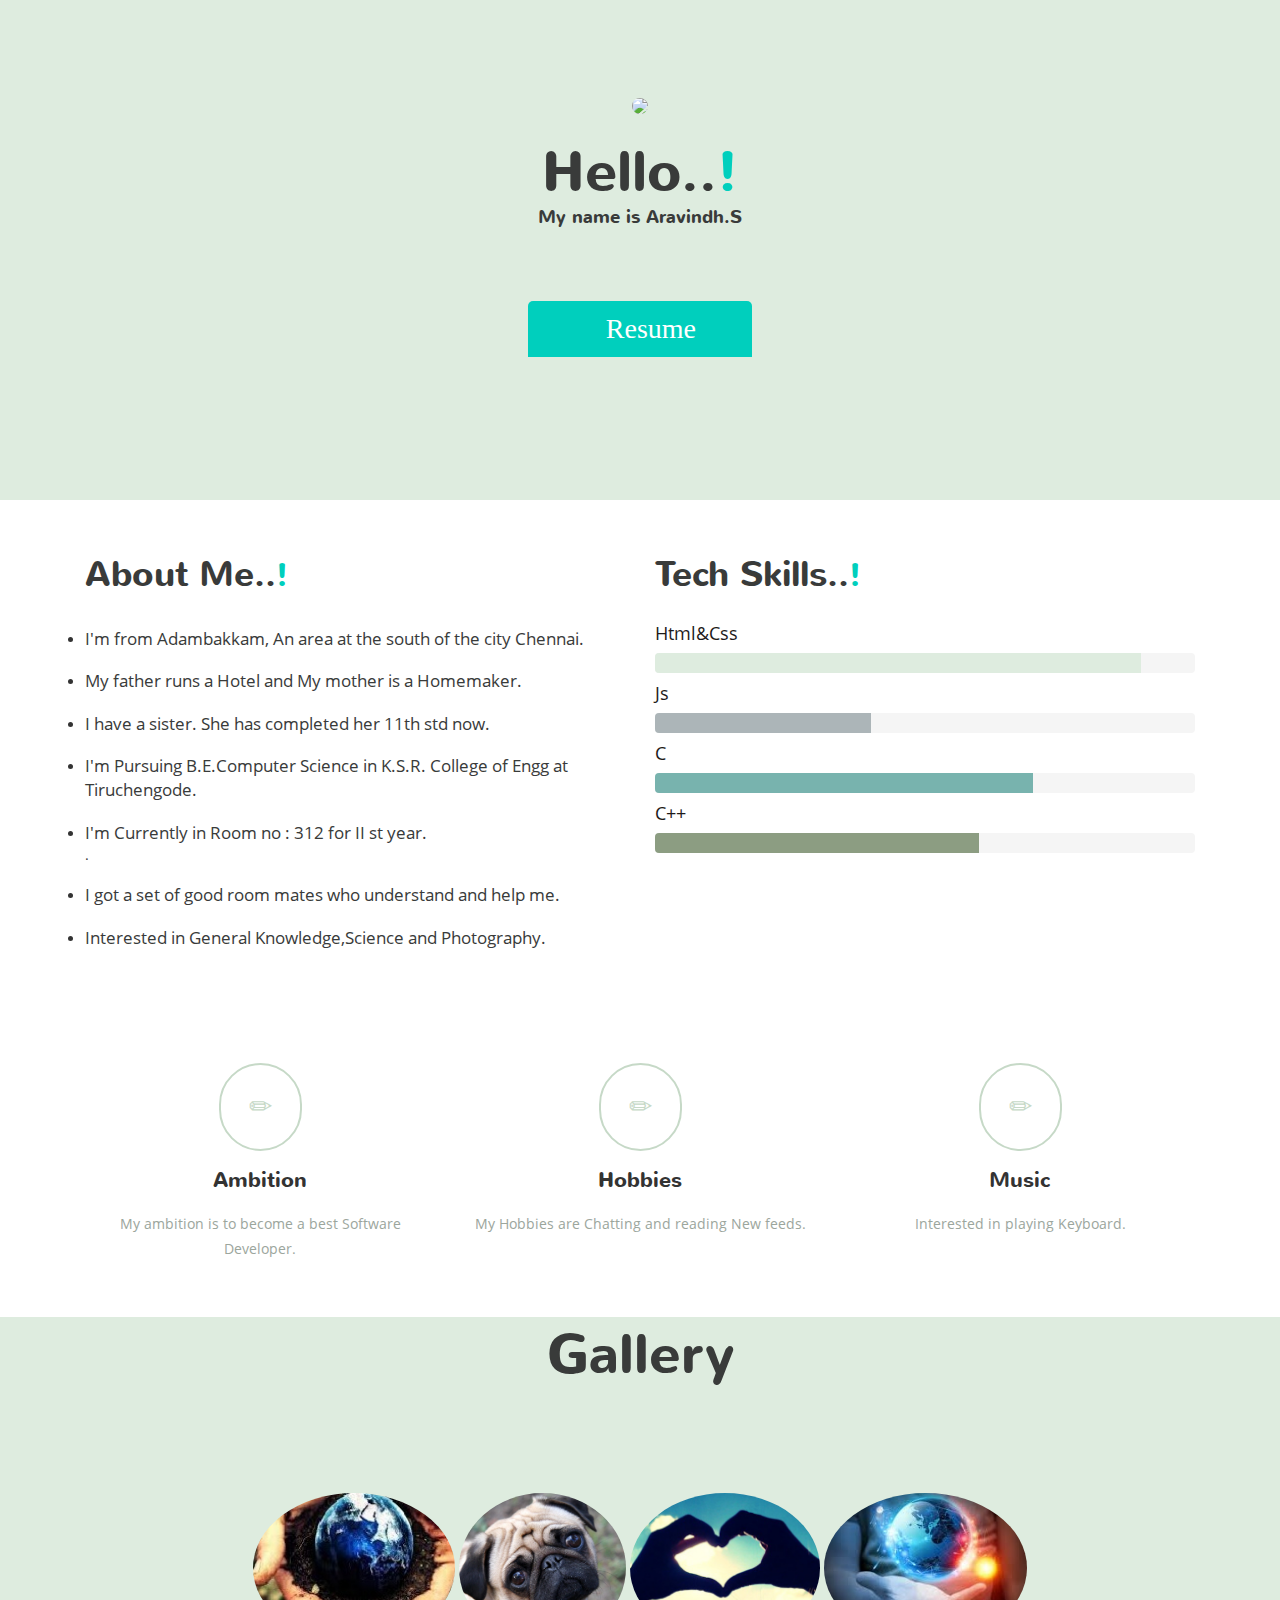
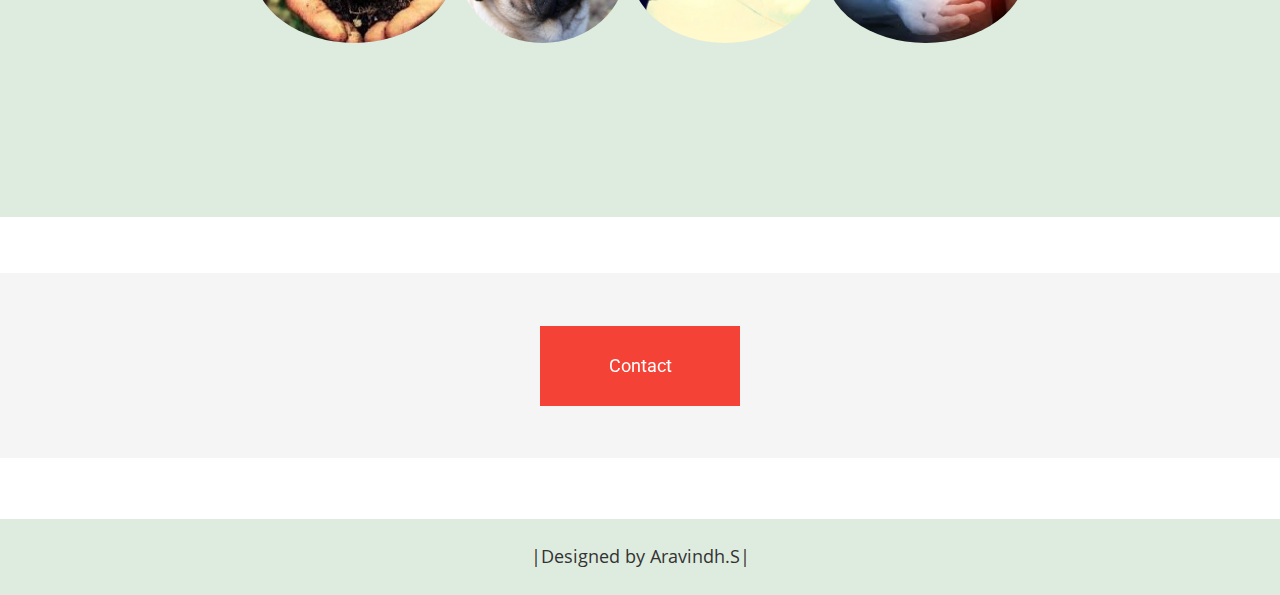
==== index.html @ 372707e8 "Add files via upload" ====
<!DOCTYPE HTML>
<html>
<head>
<title>Aravindh's Biodata</title>
<link rel="icon" href="logo.ico" type="image/ico"/>
<link href="style1.css" rel="stylesheet" type="text/css" media="all">
<link href="style.css" rel="stylesheet" type="text/css" media="all" />
</head>
    <body>
	<div class="header-section">
	<div class="continer">
<img src="p1.jpg">
<h1>hello..<span>!</span></h1>
<p>My name is Aravindh.S</p>
	<a href="Resume.pdf" class="scroll top"><span class="glyphicon glyphicon-triangle-bottom" aria-hidden="true">Resume</span></a>
	</div>
	</div>
		<div class="study-section">
		<div class="container">
		<div class="study-grids">
		<div class="col-md-6 study-grid">
<h3>About Me..<span>!</span></h3>
		<div class="study1"><ul>
<li><p>I'm from Adambakkam, An area at the south of the city Chennai.</p></li>
<li><p>My father runs a Hotel and My mother is a Homemaker.</p></li>
<li><p>I have a sister. She has completed her 11th std now.</p></li>
<li><p>I'm Pursuing B.E.Computer Science in K.S.R. College of Engg at Tiruchengode.</p></li>
<li><p>I'm Currently in Room no : 312 for II st year.</p></li>.
<li><p>I got a set of good room mates who understand and help me.</p></li>
<li><p>Interested in General Knowledge,Science and Photography.</p></li></ul>
		</div>
		</div>
			<div class="col-md-6 study-grid">
<h3>Tech skills..<span>!</span></h3>
			<div class="study2">
<h4>html&Css</h4>
			<div class="progress">
			  <div class="progress-bar progress-bar-success" role="progressbar" aria-valuenow="40" aria-valuemin="0" aria-valuemax="100" style="width: 90%">
			<span class="sr-only">40% Complete (success)</span>
			  </div>
			</div>
<h4>Js</h4>
		<div class="progress">
	  <div class="progress-bar progress-bar-info" role="progressbar" aria-valuenow="20" aria-valuemin="0" aria-valuemax="100" style="width: 40%">
		<span class="sr-only">20% Complete</span>
	  </div>
	  </div>
<h4>C</h4>
	<div class="progress">
  <div class="progress-bar progress-bar-warning" role="progressbar" aria-valuenow="60" aria-valuemin="0" aria-valuemax="100" style="width: 70%">							<span class="sr-only">60% Complete (warning)</span>
	</div>
	</div>
<h4>C++<h4>
	<div class="progress">
	<div class="progress-bar progress-bar-danger" role="progressbar" aria-valuenow="80" aria-valuemin="0" aria-valuemax="100" style="width: 60%">
	<span class="sr-only">80% Complete (danger)</span>
        </div>
	</div>
	</div>
	</div>
			<div class="clearfix"></div>
	</div>
	</div>
	</div>
			<div class="service-section" id="service">
			<div class="container">
			<div class="service-grids">
			<div class="col-md-4 service-grid">
			<span class="glyphicon glyphicon-pencil" aria-hidden="true"></span>
<h4>Ambition</h4>
	<span> </span>
<p>My ambition is to become a best Software Developer.</p>
			</div>
			<div class="col-md-4 service-grid">
			<span class="glyphicon glyphicon-pencil" aria-hidden="true" size="40px"></span>
<h4>Hobbies</h4>
	<span> </span>
<p>My Hobbies are Chatting and reading New feeds.</p>
			</div>
			<div class="col-md-4 service-grid">
			<span class="glyphicon glyphicon-pencil" aria-hidden="true"></span>
<h4>Music</h4>
	<span> </span>
<p>Interested in playing Keyboard.</p>
			</div>
			<div class="clearfix"> </div>
			</div>
			</div>
			</div>
<div class="header-section">
	<div class="continer">
<div class="gal"><p>Gallery</p></div>
<img src="1.jpg" height="150px" width:"150px">
<img src="4.jpg" height="150px" width:"150px">
<img src="3.jpg" height="150px" width:"150px">
<img src="2.jpg" height="150px" width:"150px">
</div>
</div>
	<div class="social-icons">
<iframe frameborder="0" style="height: 185px; overflow:scroll; width: 100%" src="contact.html" marginheight="1" marginwidth="1" name="cboxmain" id="cboxmain" seamless="seamless" scrolling="no" frameborder="0" allowtransparency="true"></iframe>
</iframe>
	<div class="clearfix"> </div>
	</div>
	</div>
	<div class="footer-section">
	<div class="container">
	<div class="footer-top">
<h4>|Designed by Aravindh.S|</h4>
	</div>
	</div>
	</div>
</body>
</html>
---- style.css ----
iframe{
    background-color: white;
    border: 0px;
}
@font-face {
    font-family: 'Nunito-Bold';
    src:url(Nunito-Bold.ttf) format('truetype');
}
@font-face {
    font-family: 'OpenSans-Regular';
    src:url(OpenSans-Regular.ttf) format('truetype');
}
body a{
    transition:0.5s all;
	-webkit-transition:0.5s all;
	-moz-transition:0.5s all;
	-o-transition:0.5s all;
	-ms-transition:0.5s all;
}
input[type="button"]{
	transition:0.5s all;
	-webkit-transition:0.5s all;
	-moz-transition:0.5s all;
	-o-transition:0.5s all;
	-ms-transition:0.5s all;
}

h1,h2,h3,h4,h5,h6{
	padding:0 0;
	margin:0 0;
}
img{
border-radius:50%;
}
.gal{
 font-size:3em;
}
p{
	padding:0 0;
	margin:0 0;
}
ul{
	padding:0 0;
	margin:0 0;	
}
body{
	padding:0 0;
	margin:0 0; 
	font-family: 'OpenSans-Regular';

}
.header-section {
  background: #deecdf;
  text-align: center;
    min-height: 500px;
}
.header-section img {
  margin-top: 7em;
}
.header-section h1 {
  font-family: 'Nunito-Bold';
  font-size: 4em;
  text-transform: capitalize;
  color: #393b3a;
  padding: 0.5em 0 0 0;
}
.header-section span {
  color: #00cfbd;
  font-size: 1em;
}
.header-section p {
  font-family: 'Nunito-Bold';
  font-size: 1.3em;
  color: #393b3a;
}
span.glyphicon.glyphicon-triangle-bottom {
  font-size: 2em;
  color: #fff;
  background-color: rgb(0, 207, 189);
  padding: 0.5em 2em;
  border-radius: 5px 5px 0 0;
  margin-top: 2.5em;
  }
.study-section {
  padding: 4em 0;
}
.study-grid h3 {
  font-family: 'Nunito-Bold';
  font-size: 2.5em;
  text-transform: capitalize;
  color: #393b3a;
  
}
.study-grid span {
  color: #00cfbd;
  font-size: 0.9em;
}
.study-grid p {
  font-size: 1.2em;
  color: #393b3a;
  padding: 1.1em 0 0 0;
  }
.study-grid label {
  font-size: 0.8em;
  color: #9CA69D;
  margin: 0 0 0 7px;
}
.progress {
	margin: 10px 0;
	 box-shadow: none;
}
.progress-bar-success {
  background-color: #DEECDF;
   box-shadow: none;
}
.progress-bar-info {
  background-color: #ACB5B8;
    box-shadow: none;
}
.progress-bar-warning {
  background-color: #78B3AE;
   box-shadow: none;
}
.progress-bar-danger {
  background-color: #8C9D82;
  box-shadow: none;
  }
.study-grid h4 {
  font-size: 1.3em;
  text-transform: capitalize;
  color: rgb(29, 26, 26);
  }
.study1 {
  padding: 1em 0 0;
}
.study2 {
  padding: 2em 0 0;
}
.service-section {
  text-align: center;
  padding: 4em 0;
}
.service-grid h4 {
  font-size: 1.5em;
  margin: 0.9em 0;
    font-family: 'Nunito-Bold';
}
.service-grid p {
  font-size: 1em;
  font-weight: 400;
  color: #9CA69D;
    line-height: 1.8em;
}
span.glyphicon.glyphicon-pencil {
  font-size: 2em;
  color: #C6D9C7;
  border-radius: 50px;
  border: 2px solid;
  padding: 1em;
}
span.glyphicon.glyphicon-phone{
font-size: 2em;
  color: #C6D9C7;
  border-radius: 50px;
  border: 2px solid;
  padding: 1em;
}
span.glyphicon.glyphicon-signal{
font-size: 2em;
  color: #C6D9C7;
  border-radius: 50px;
  border: 2px solid;
  padding: 1em;
}

.social-icons {
	background:#fff;
	padding: 4em 0;

}
.social-icons h3 {
  font-family: 'Nunito-Bold';
  font-size: 2.5em;
  text-transform: capitalize;
  color: #393b3a;
  text-align: center;
  margin-bottom:2em;
}
.face p {
  font-size: 3em;
  color: #B4BEB9;
  font-weight: 500;
  margin: 0 9px;
 
}
.face h4 {
  font-size: 0.9em;
  color: #393b3a;
  font-weight: 500;
  text-transform: capitalize;
  margin-top: 1.2em;
  cursor: pointer;
  text-align: center;
}

i.facebook {
  width: 64px;
  height: 64px;
  background: url("img-sprite.png")no-repeat 0px 0px;
  float: left;
  vertical-align: middle;
    margin: 0 10px;
}
i.twitter{
   width: 64px;
  height: 64px;
  background: url("img-sprite.png")no-repeat -64px 0px;
  float: left;
  vertical-align: middle;
    margin: 0 10px;
}
i.google {
   width: 64px;
  height: 64px;
  background: url("img-sprite.png")no-repeat -128px 0px;
  float: left;
  vertical-align: middle;
    margin: 0 10px;
}
i.beh {
  width: 64px;
  height: 64px;
  background: url("img-sprite.png")no-repeat -192px 0px;
  float: left;
  vertical-align: middle;
    margin: 0 10px;
}
.contact-section {
  padding: 4em 0;
  background: #deecdf;
 
 }
.contact-section h3 {
    font-family: 'Nunito-Bold';
  font-size: 2.5em;
  text-transform: capitalize;
  color: #393b3a;
  text-align: center;
  margin-bottom: 2em;

}

.footer-section{
	padding:2em 0;
	text-align:center;
	background:#deecdf;
}
.footer-bottom {
	margin-top: 1em;
}
.footer-top p {
	font-size: 0.9em;
	color: #1B1B1B;
	font-weight: 400;
}
.footer-top  a {
	font-size: 1em;
	color:#1B1B1B;
	font-weight: 400;
	text-transform: capitalize;
}
.footer-top a:hover {
	color: #1B1B1B;
}
.footer-top a {
	margin: 0 6px 0 6px;
}
#toTop {
	display: none;
	text-decoration: none;
	position: fixed;
	bottom: 10px;
	right: 10px;
	overflow: hidden;
	width: 48px;
	height: 48px;
	border: none;
	text-indent: 100%;
	background: url("to-top2.png") no-repeat 0px 0px;
}
/*-- responsive-design --*/
@media only screen and (max-width:1024px) {
.header-section h1 {
   font-size: 3em;
 }
.header-section p {
	font-size: 1.2em;
}
.study-grid h3 {
   font-size: 2em;
 }
.study-grid p {
  font-size: 1.1em;
}
.study-grid h4 {
  font-size: 1.3em;
 }
 .service-grid h4 {
  font-size: 1.3em;
 }
 .service-grid p {
  font-size: 0.965em;
 }
 .social-icons h3 {
  font-size: 2em;
 }
 .face p {
  font-size: 2.5em;
 }
 .face h4 {
    margin-top: 2em;
}
.contact-section h3 {
    font-size: 2em;
}
.contact-details form input[type="text"], .contact-details form textarea {
    font-size: 1em;
}
.contact-details form textarea {
  height: 225px;
 }
.contact-details input[type="submit"] {
	padding: 1em 1.5em;
}
.google-map iframe {
  height: 400px;
}
}
@media only screen and (max-width: 768px){
.header-section {
   min-height: 472px;
}
.header-section h1 {
  font-size: 2.5em;
}
.header-section p {
  font-size: 1.1em;
}
span.glyphicon.glyphicon-triangle-bottom {
  font-size: 1.5em;
}
.study-section {
  padding: 3em 0;
}
.study-grid {
  float: left;
  width: 50%;
}
.study-grid h3 {
  font-size: 1.6em;
}
.study-grid p {
  font-size: 1em;
  padding: 1.2em 0 0 0;
}
.study-grid h4 {
  font-size: 1.1em;
}
.service-section {
  text-align: center;
  padding: 3em 0;
}
.service-grid {
  float: left;
  width: 33.3%;
  }
.service-grid h4 {
  font-size: 1.1em;
}
.service-grid p {
  font-size: 0.95em;
}
.social-icons {
   padding: 3em 0;
  }
.social-icons h3 {
  font-size: 1.6em;
    margin-bottom: 1.5em;
}
.face {
  float: left;
  width: 25%;
}
.face p {
  font-size: 2em;
  margin: 0 1px;
}
.face h4 {
  margin-top: 2.5em;
}
i.facebook {
  width: 52px;
  height: 52px;
  background: url(img-sprite.png)no-repeat 0px 0px;
  margin: 0 8px;
  background-size: 410px;
}
i.twitter {
  width: 52px;
  height: 52px;
  background: url(img-sprite.png)no-repeat -52px 0px;
  margin: 0 8px;
  background-size: 408px;
}
i.google {
  width: 52px;
  height: 52px;
  background: url(img-sprite.png)no-repeat -105px 0px;
  margin: 0 8px;
  background-size: 410px;
}
i.beh {
  width: 52px;
  height: 52px;
  background: url(img-sprite.png)no-repeat -158px 0px;
  margin: 0 8px;
  background-size: 410px;
}
.contact-section {
  padding: 3em 0;
}
.contact-section h3 {
  font-size: 1.6em;
  margin-bottom: 1.5em;
}
.contact-left {
  float: left;
  width: 50%;
}
.contact-right {
  float: left;
  width: 50%;
}
.contact-details form input[type="text"], .contact-details form textarea {
    padding: 1em 1em;
}
.contact-details form textarea {
  height: 185px;
}
.contact-details input[type="submit"] {
  padding: 1em 1em;
  font-size: 0.96em;
}
}
@media only screen and (max-width: 640px){
.header-section img {
  margin-top: 5em;
}
.header-section {
  min-height: 430px;
}
.header-section h1 {
  font-size: 2em;
}
.header-section p {
  font-size: 1.05em;
}
.study-grid h3 {
  font-size: 1.5em;
}
.study-grid {
  float: none;
  width: 100%;
  margin-top: 2em;
}
.study1 {
  padding: 0em 0 0;
}
.study2 {
  padding: 1em 0 0;
}
.study-grid p {
  font-size: 0.965em;
  padding: 1.2em 0 0 0;
}
.study-section {
  padding: 1em 0;
}
.study-grid h4 {
  font-size: 1em;
}
.service-grid h4 {
  font-size: 1em;
}
.social-icons h3 {
  font-size: 1.5em;
}
i.facebook {
  width: 44px;
  height: 44px;
  background: url(/img-sprite.png)no-repeat 0px 0px;
  background-size: 346px;
    margin: 0 10px;
}
i.twitter {
  width: 44px;
  height: 44px;
  background: url(img-sprite.png)no-repeat -44px 0px;
  background-size: 345px;
    margin: 0 10px;
}
i.google {
  width: 44px;
  height: 44px;
  background: url(img-sprite.png)no-repeat -88px 0px;
  background-size: 345px;
    margin: 0 10px;
}
i.beh {
 width: 45px;
  height: 44px;
  background: url(img-sprite.png)no-repeat -132px 0px;
  background-size: 345px;
    margin: 0 10px;
}
.face p {
  font-size: 1.5em;
  margin: 0 1px;
}
.contact-section h3 {
  font-size: 1.5em;
 }
.contact-details input[type="submit"] {
    font-size: 0.9em;
}
 .google-map iframe {
  height: 350px;
}
}
@media only screen and (max-width: 480px){
.header-section img {
  margin-top: 5em;
  width: 30%;
}
.header-section {
  min-height: 345px;
}
.header-section h1 {
  font-size: 1.5em;
}
span.glyphicon.glyphicon-triangle-bottom {
  font-size: 1.3em;
}
.header-section p {
  font-size: 1em;
}
.study-grid h3 {
  font-size: 1.3em;
}
.study-grid {
  margin-top: 1em;
  padding:0;
}
.study-grid p {
  font-size: 0.92em;
}
.study-grid h4 {
  font-size: 0.95em;
}.service-section {
  padding: 0em 0;
}
.service-grid {
  float: none;
  width: 100%;
  padding: 0;
  margin-top: 2em;
}
.service-grid h4 {
  font-size: 0.95em;
}
.social-icons h3 {
  font-size: 1.3em;
   margin-bottom: 1em;
}
.face p {
  font-size: 1.3em;
  text-align: center;
}
 .face h4 {
  margin-top: 1em;
  line-height: 1.5em;
}
.social-icons {
  padding: 2em 0;
}
.contact-section {
  padding: 2em 0;
}
.contact-section h3 {
  font-size: 1.3em;
  margin-bottom: 1em;
}
.contact-details form textarea {
  height: 160px;
}
.contact-left {
  float: none;
  width: 100%;
  padding:0;
}
.contact-right {
  float: none;
  width: 100%;
  padding:0;
}
.contact-details form input[type="text"], .contact-details form textarea {
  padding: 0.5em 0.5em;
  font-size: 0.95em;
}
.contact-details input[type="submit"] {
  font-size: 0.85em;
  padding: 0.8em 1em;
}
.google-map iframe {
  height: 300px;
}
}
@media only screen and (max-width: 320px){
.header-section img {
  margin-top: 4em;
  width: 40%;
}
.header-section h1 {
  font-size: 1.8em;
}
span.glyphicon.glyphicon-triangle-bottom {
  font-size: 1em;
}
.header-section {
  min-height: 300px;
}
.study-grid h3 {
  font-size: 1.5em;
}
.study-section {
  padding: 0em 0;
}
.study-grid p {
  font-size: 0.9em;
}
.study-grid {
  margin-top: 1.5em;
 }
 .study-grid h4 {
  font-size: 1.15em;
}
.service-grid h4 {
  font-size: 1.15em;
}
.social-icons h3 {
  font-size: 1.5em;
 
}
.face {
  float: left;
  width: 25%;
  padding: 0;
}
.contact-section h3 {
  font-size: 1.5em;
}
.google-map iframe {
  height: 250px;
}
.contact-section {
  padding: 1em 0;
}
.contact-details input[type="submit"] {
  font-size: 0.8em;
}
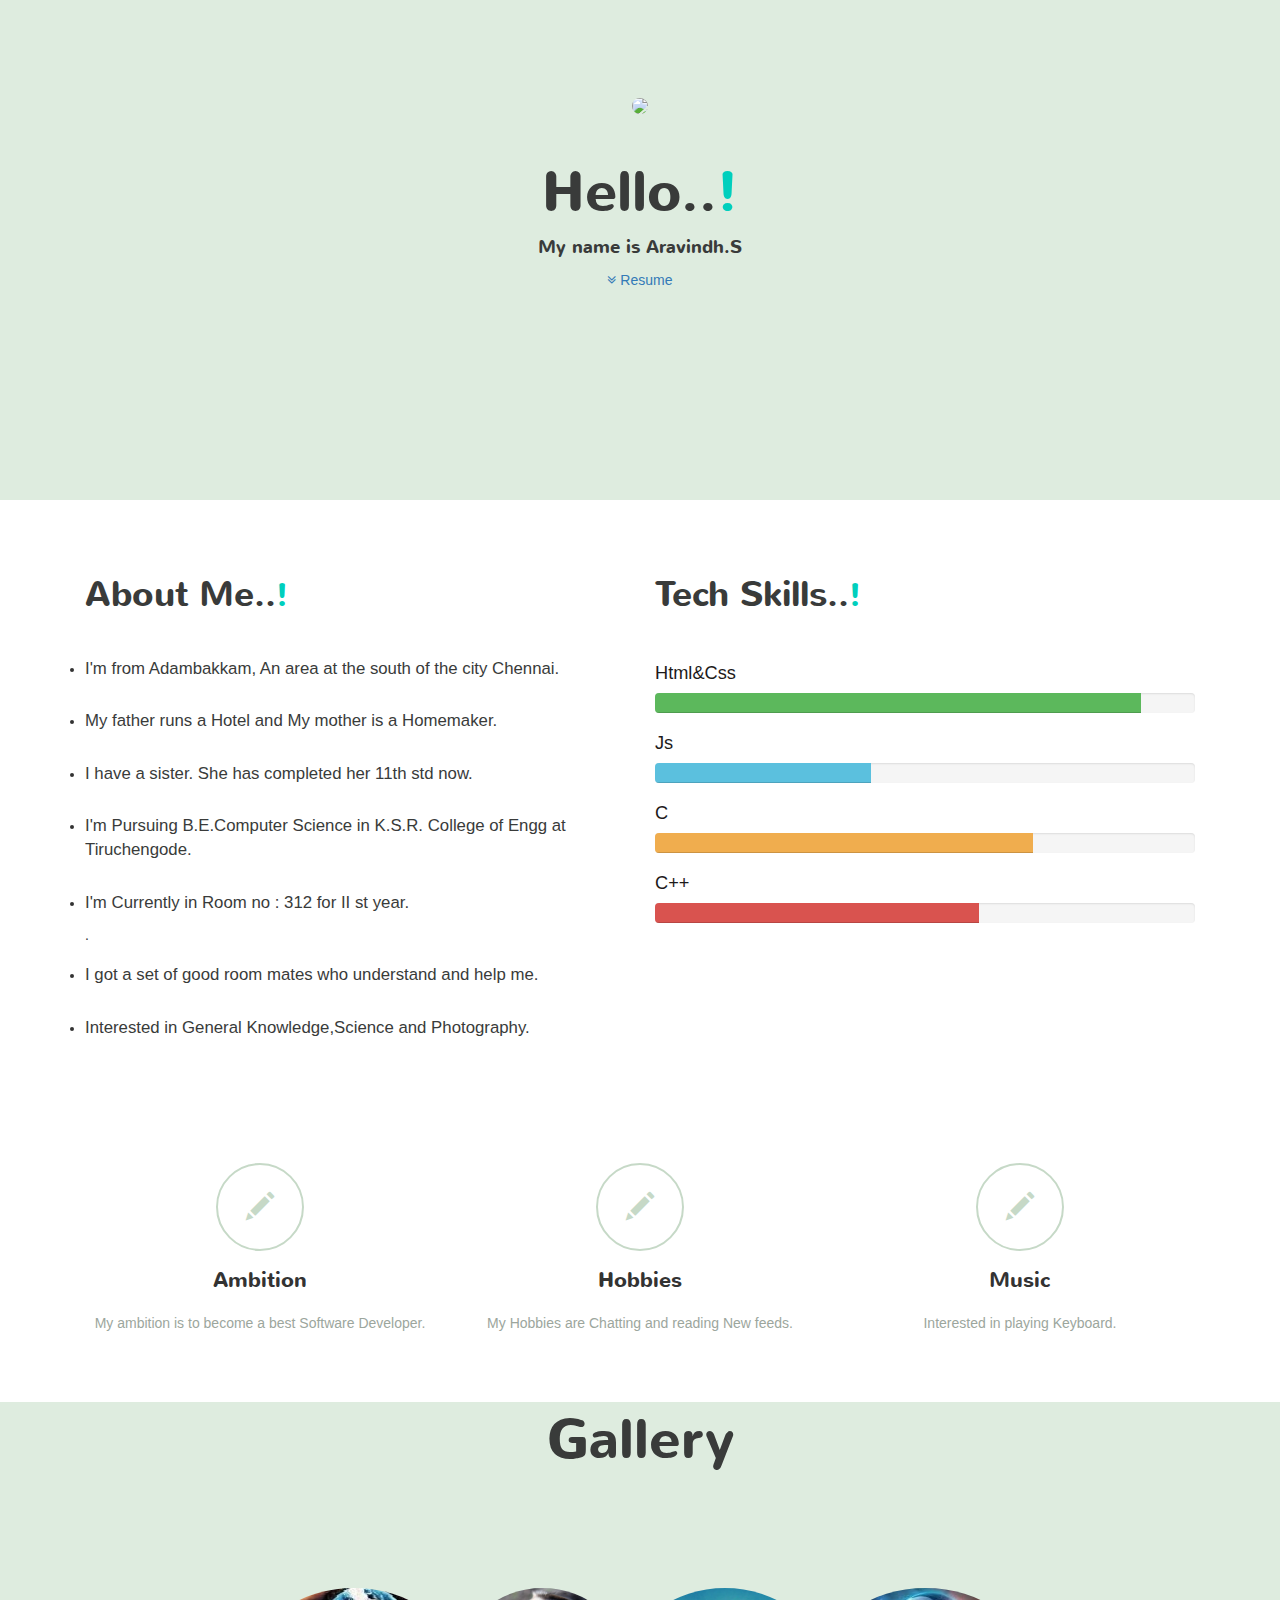
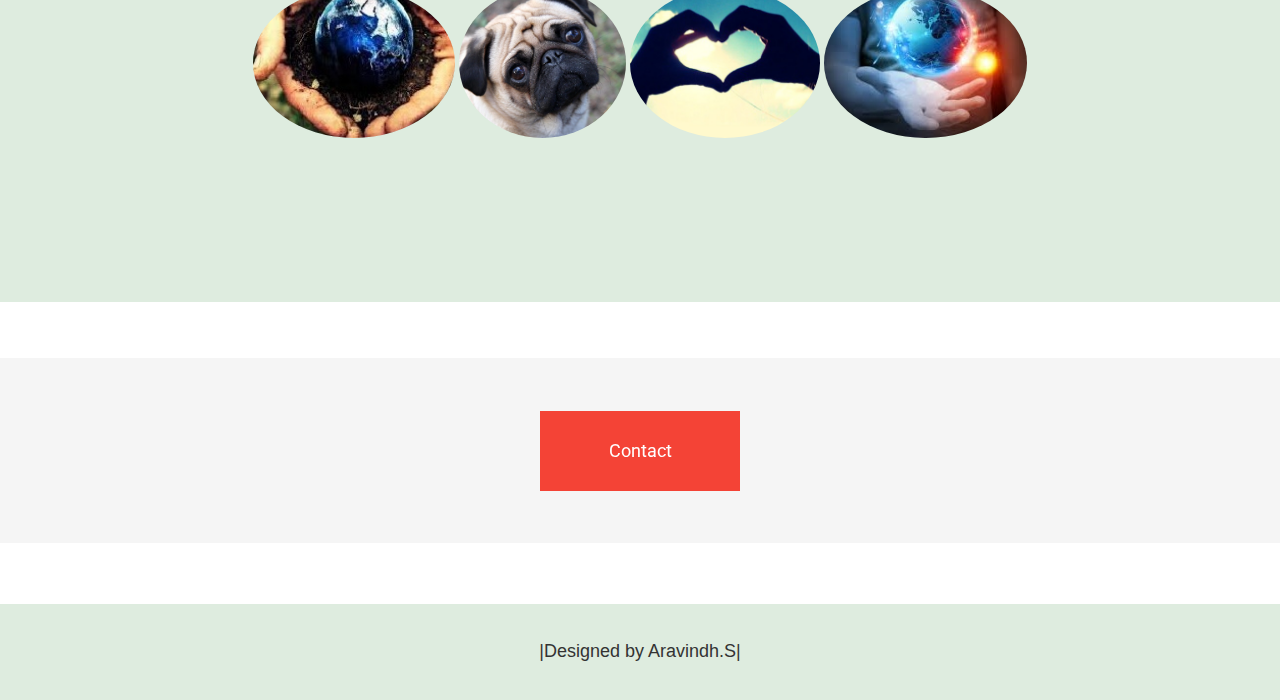
==== commit 10047c6c: "Update index.html" ====
--- a/index.html
+++ b/index.html
@@ -2,17 +2,21 @@
 <html>
 <head>
 <title>Aravindh's Biodata</title>
-<link rel="icon" href="logo.ico" type="image/ico"/>
+<link rel="icon" href="A.png" type="image/png"/>
 <link href="style1.css" rel="stylesheet" type="text/css" media="all">
 <link href="style.css" rel="stylesheet" type="text/css" media="all" />
+	<link href="https://maxcdn.bootstrapcdn.com/bootstrap/3.3.7/css/bootstrap.min.css" rel="stylesheet" integrity="sha384-BVYiiSIFeK1dGmJRAkycuHAHRg32OmUcww7on3RYdg4Va+PmSTsz/K68vbdEjh4u" crossorigin="anonymous">
+	<link href="//netdna.bootstrapcdn.com/bootstrap/3.0.0/css/bootstrap.min.css" rel="stylesheet">
+	<link href="https://maxcdn.bootstrapcdn.com/font-awesome/4.7.0/css/font-awesome.min.css" rel="stylesheet" integrity="sha384-wvfXpqpZZVQGK6TAh5PVlGOfQNHSoD2xbE+QkPxCAFlNEevoEH3Sl0sibVcOQVnN" crossorigin="anonymous">
 </head>
     <body>
 	<div class="header-section">
-	<div class="continer">
-<img src="p1.jpg">
+	<div class="container">
+<img src="me.jpg">
 <h1>hello..<span>!</span></h1>
 <p>My name is Aravindh.S</p>
-	<a href="Resume.pdf" class="scroll top"><span class="glyphicon glyphicon-triangle-bottom" aria-hidden="true">Resume</span></a>
+	<a href="Resume.pdf" class="scroll top"><i class="fa fa-angle-double-down" aria-hidden="true"></i>
+Resume</a>
 	</div>
 	</div>
 		<div class="study-section">
@@ -110,4 +114,4 @@
 	</div>
 	</div>
 </body>
-</html> +</html> 
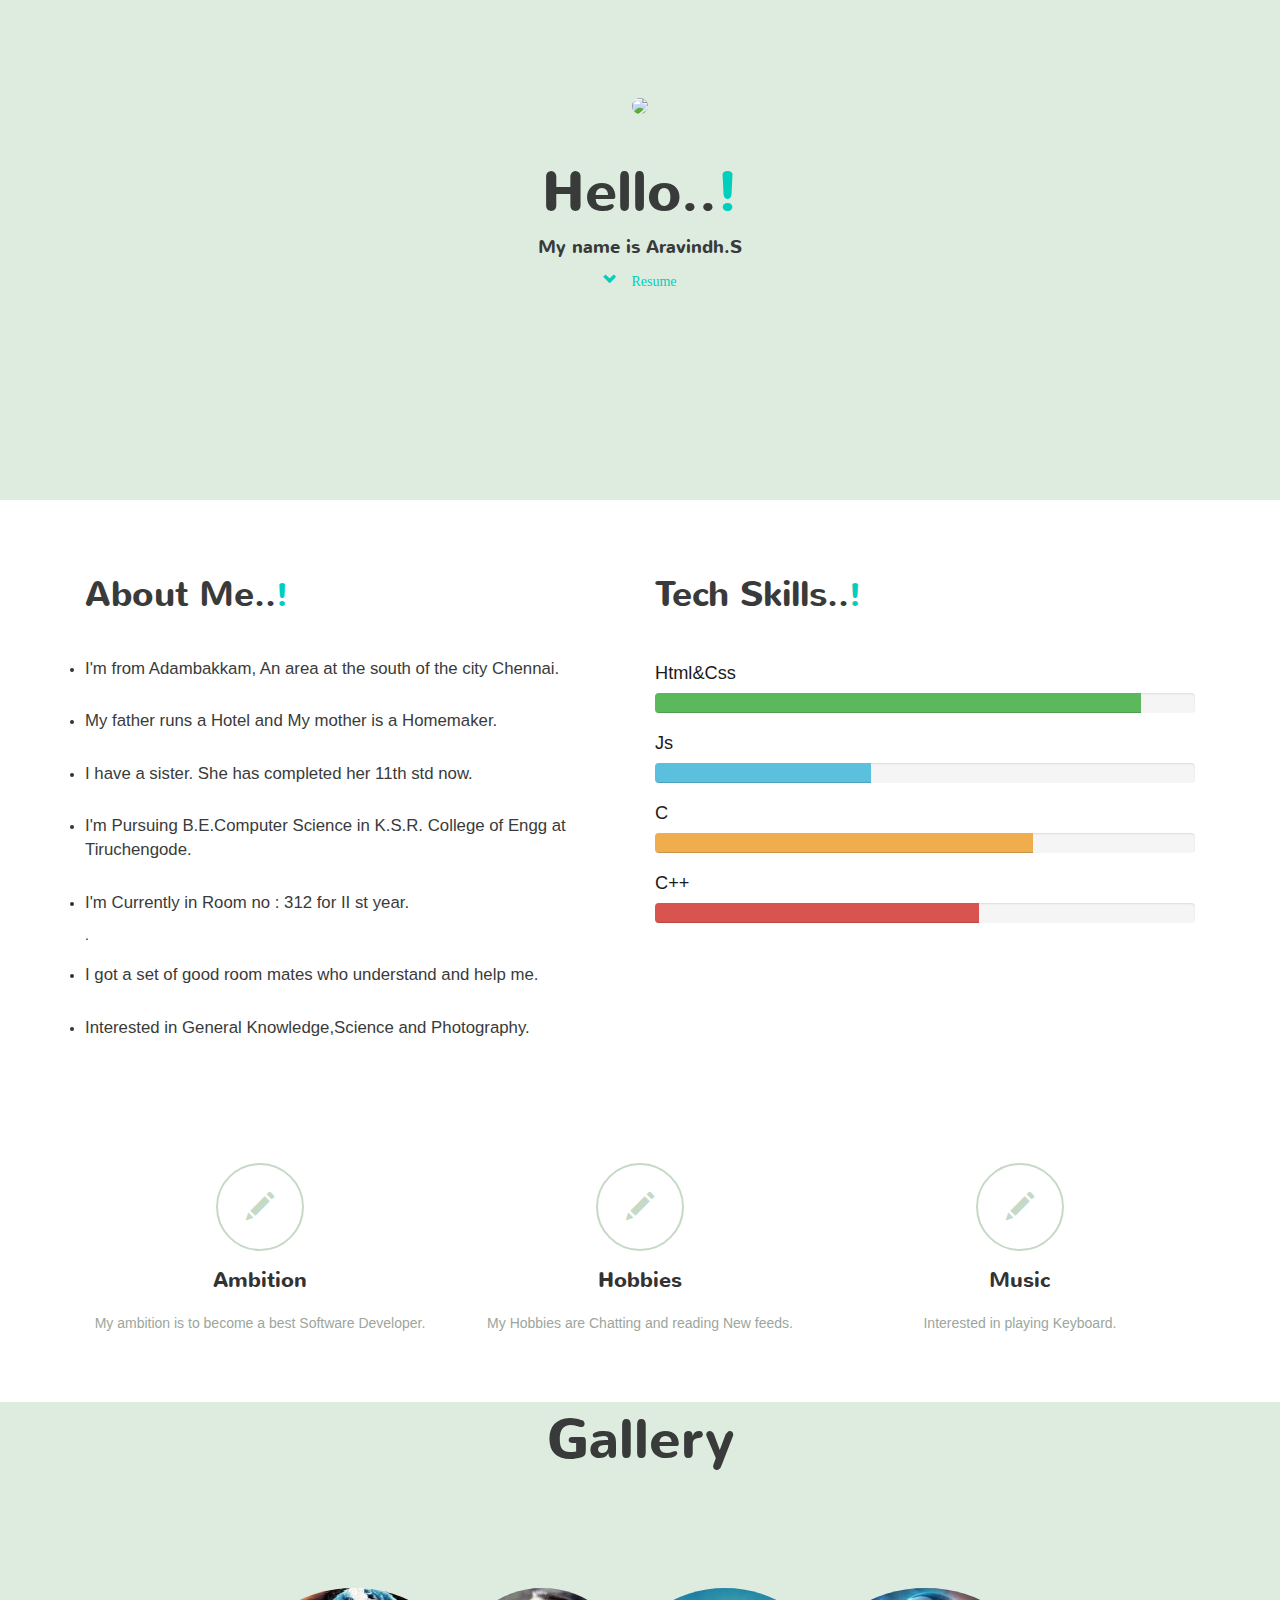
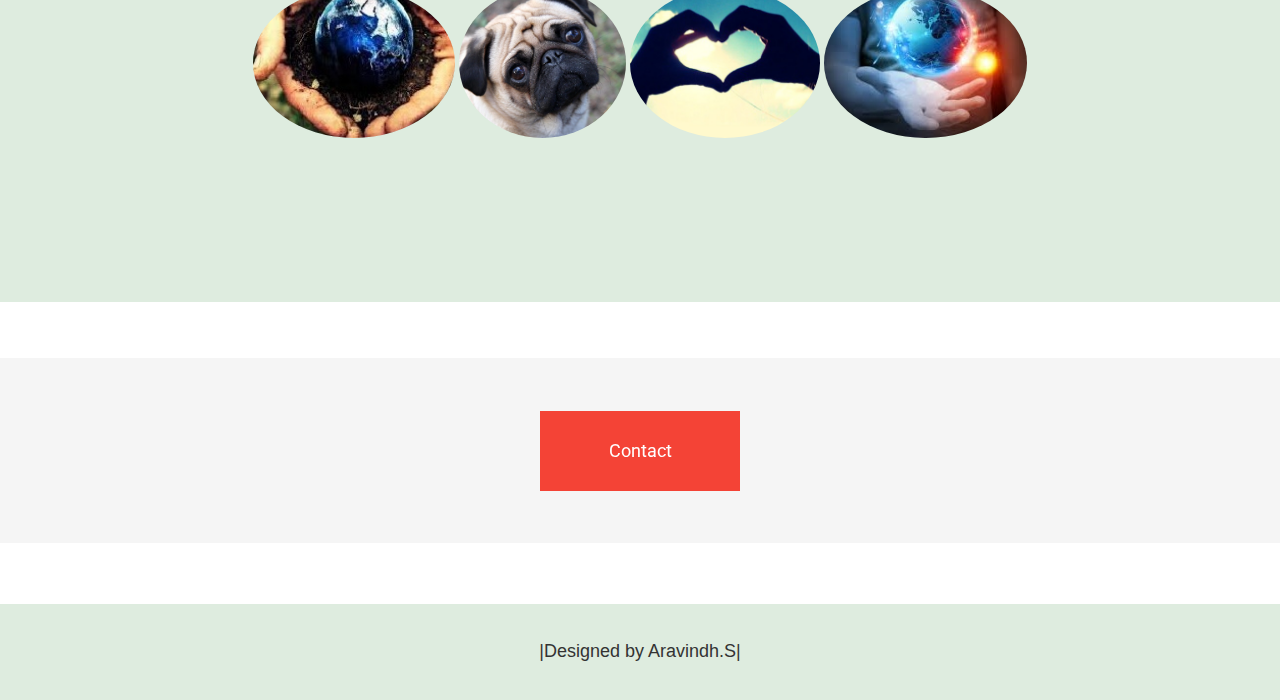
==== commit 34aa4aa4: "Update index.html" ====
--- a/index.html
+++ b/index.html
@@ -15,8 +15,7 @@
 <img src="me.jpg">
 <h1>hello..<span>!</span></h1>
 <p>My name is Aravindh.S</p>
-	<a href="Resume.pdf" class="scroll top"><i class="fa fa-angle-double-down" aria-hidden="true"></i>
-Resume</a>
+	<a href="Resume.pdf" class="scroll top"><span class="glyphicon glyphicon-chevron-down">&#160;Resume</span></a>
 	</div>
 	</div>
 		<div class="study-section">
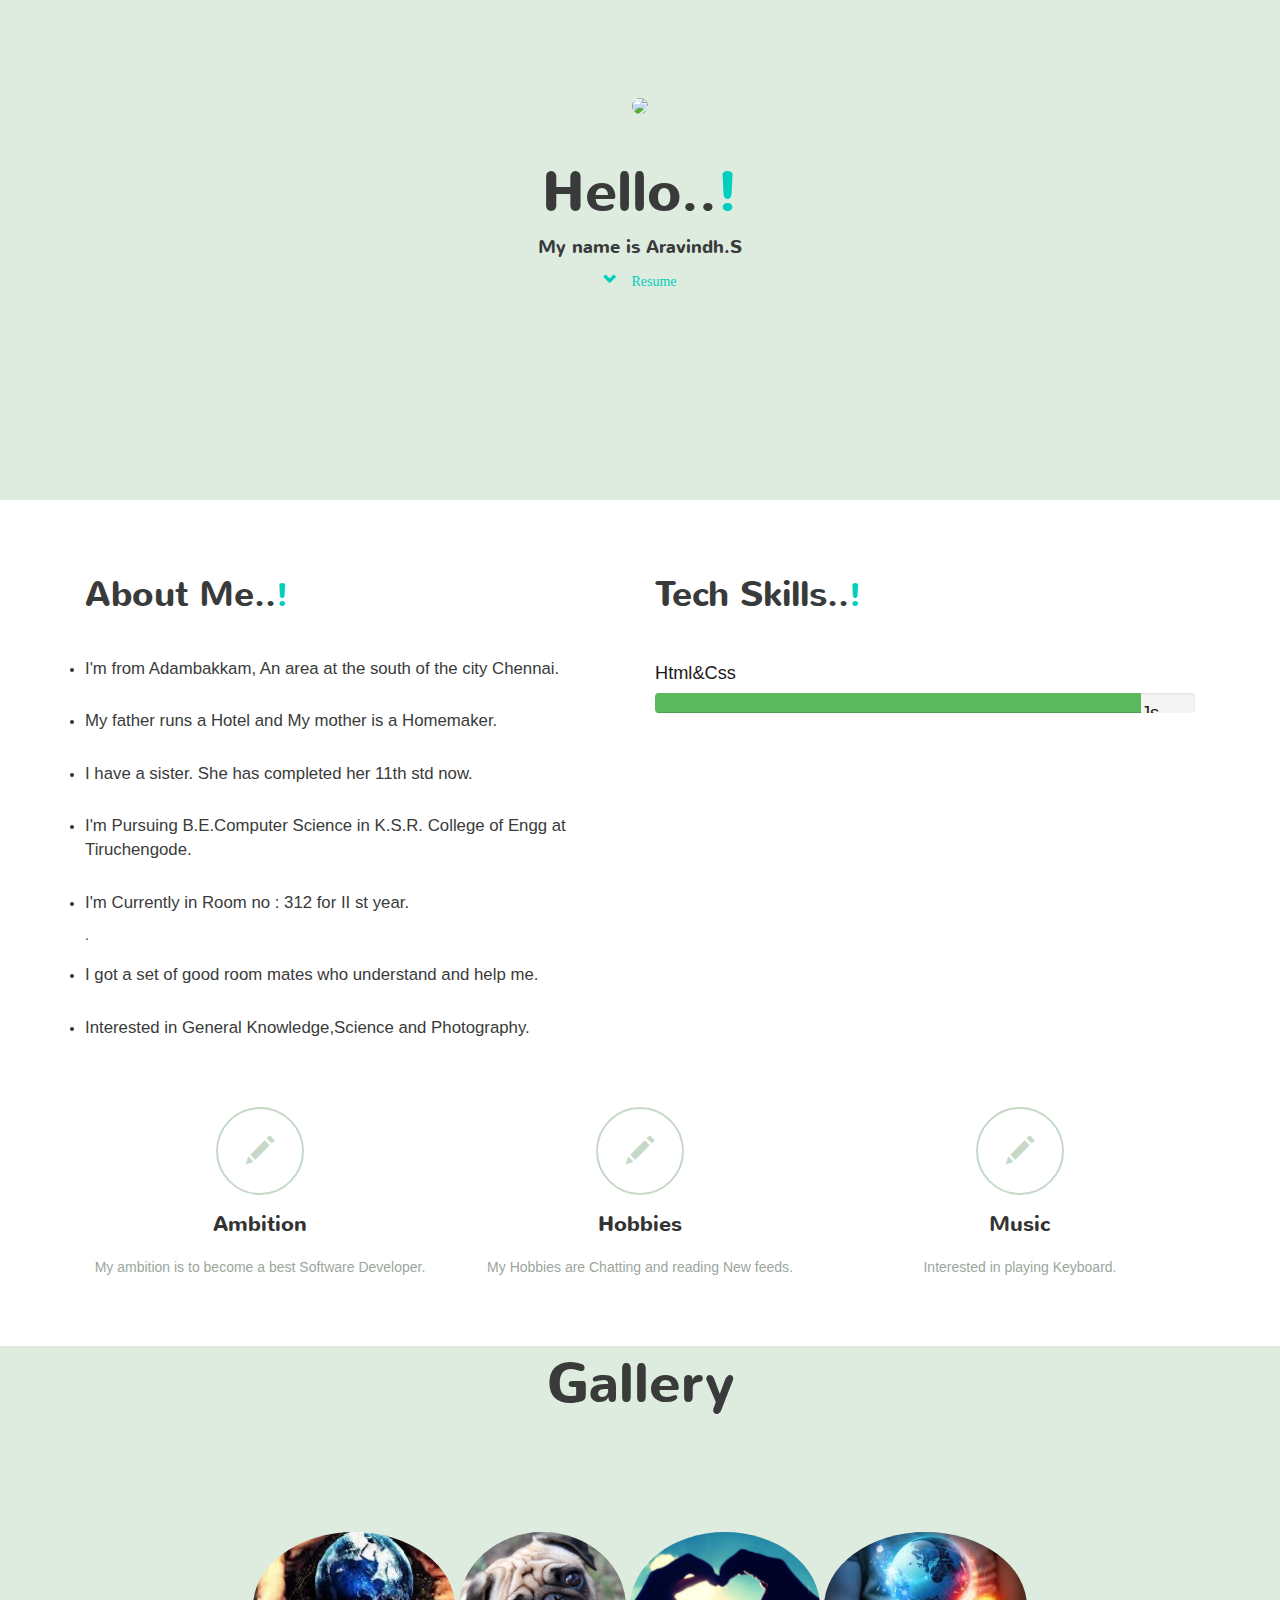
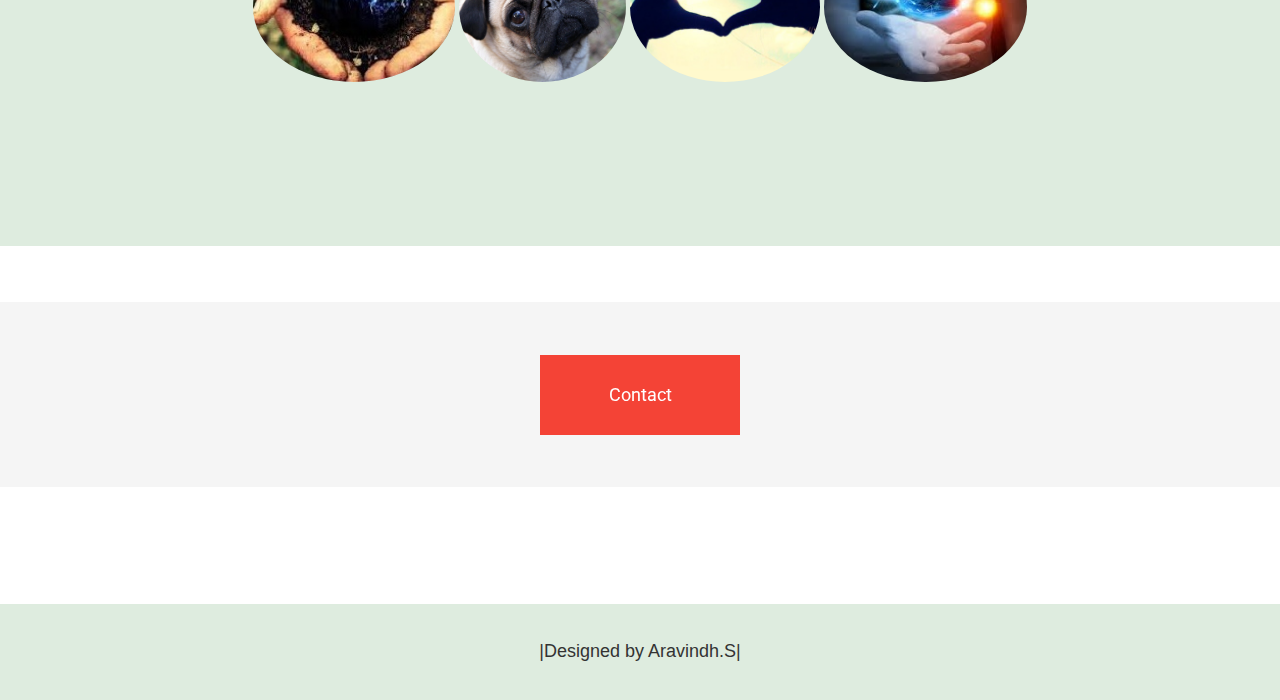
==== commit 15b7e3a4: "Update index.html" ====
--- a/index.html
+++ b/index.html
@@ -38,24 +38,25 @@
 			<div class="study2">
 <h4>html&Css</h4>
 			<div class="progress">
-			  <div class="progress-bar progress-bar-success" role="progressbar" aria-valuenow="40" aria-valuemin="0" aria-valuemax="100" style="width: 90%">
+			  <div class="progress-bar progress-bar-success active" role="progressbar" aria-valuenow="40" aria-valuemin="0" aria-valuemax="100" style="width: 90%">
 			<span class="sr-only">40% Complete (success)</span>
 			  </div>
+				<div class="progress-bar progress-bar-striped active" role="progressbar" aria-valuenow="40" aria-valuemin="0" aria-valuemax="100" style="width:40%">
 			</div>
 <h4>Js</h4>
 		<div class="progress">
-	  <div class="progress-bar progress-bar-info" role="progressbar" aria-valuenow="20" aria-valuemin="0" aria-valuemax="100" style="width: 40%">
+	  <div class="progress-bar progress-bar-info active" role="progressbar" aria-valuenow="20" aria-valuemin="0" aria-valuemax="100" style="width: 40%">
 		<span class="sr-only">20% Complete</span>
 	  </div>
 	  </div>
 <h4>C</h4>
 	<div class="progress">
-  <div class="progress-bar progress-bar-warning" role="progressbar" aria-valuenow="60" aria-valuemin="0" aria-valuemax="100" style="width: 70%">							<span class="sr-only">60% Complete (warning)</span>
+  <div class="progress-bar progress-bar-warning active" role="progressbar" aria-valuenow="60" aria-valuemin="0" aria-valuemax="100" style="width: 70%">							<span class="sr-only">60% Complete (warning)</span>
 	</div>
 	</div>
 <h4>C++<h4>
 	<div class="progress">
-	<div class="progress-bar progress-bar-danger" role="progressbar" aria-valuenow="80" aria-valuemin="0" aria-valuemax="100" style="width: 60%">
+	<div class="progress-bar progress-bar-danger active" role="progressbar" aria-valuenow="80" aria-valuemin="0" aria-valuemax="100" style="width: 60%">
 	<span class="sr-only">80% Complete (danger)</span>
         </div>
 	</div>
